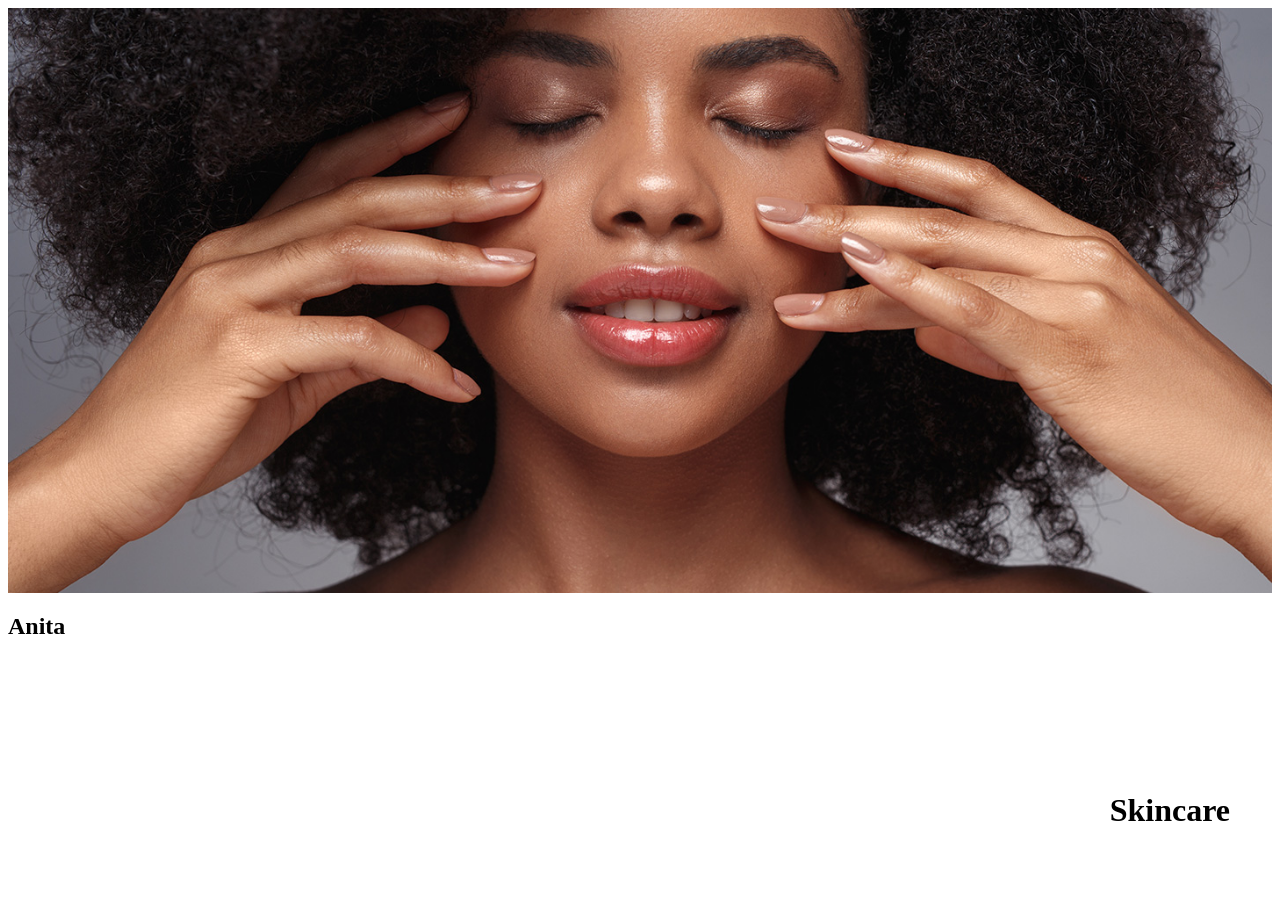
==== index.html @ 6d953e4b "first commit" ====
<!DOCTYPE html>
<html lang="en">
<head>
    <meta charset="UTF-8">
    <meta http-equiv="X-UA-Compatible" content="IE=edge">
    <meta name="viewport" content="width=device-width, initial-scale=1.0">
    <title>Anita's commerce</title>
    <link rel="stylesheet" href="styles.css">
</head>
<body>
  <img  class="body_img"src="body-pic.jpg"  alt="Black woman skin"> 
  <h1>Skincare</h1>
  <h2>Anita</h2>
</body>
</html>
---- styles.css ----
.body_img{
    display: block;
  margin-left: auto;
  margin-right: auto;
  width: 100%;
}
h1{
    position: absolute;
  bottom: 50px;
  right: 50px;
}
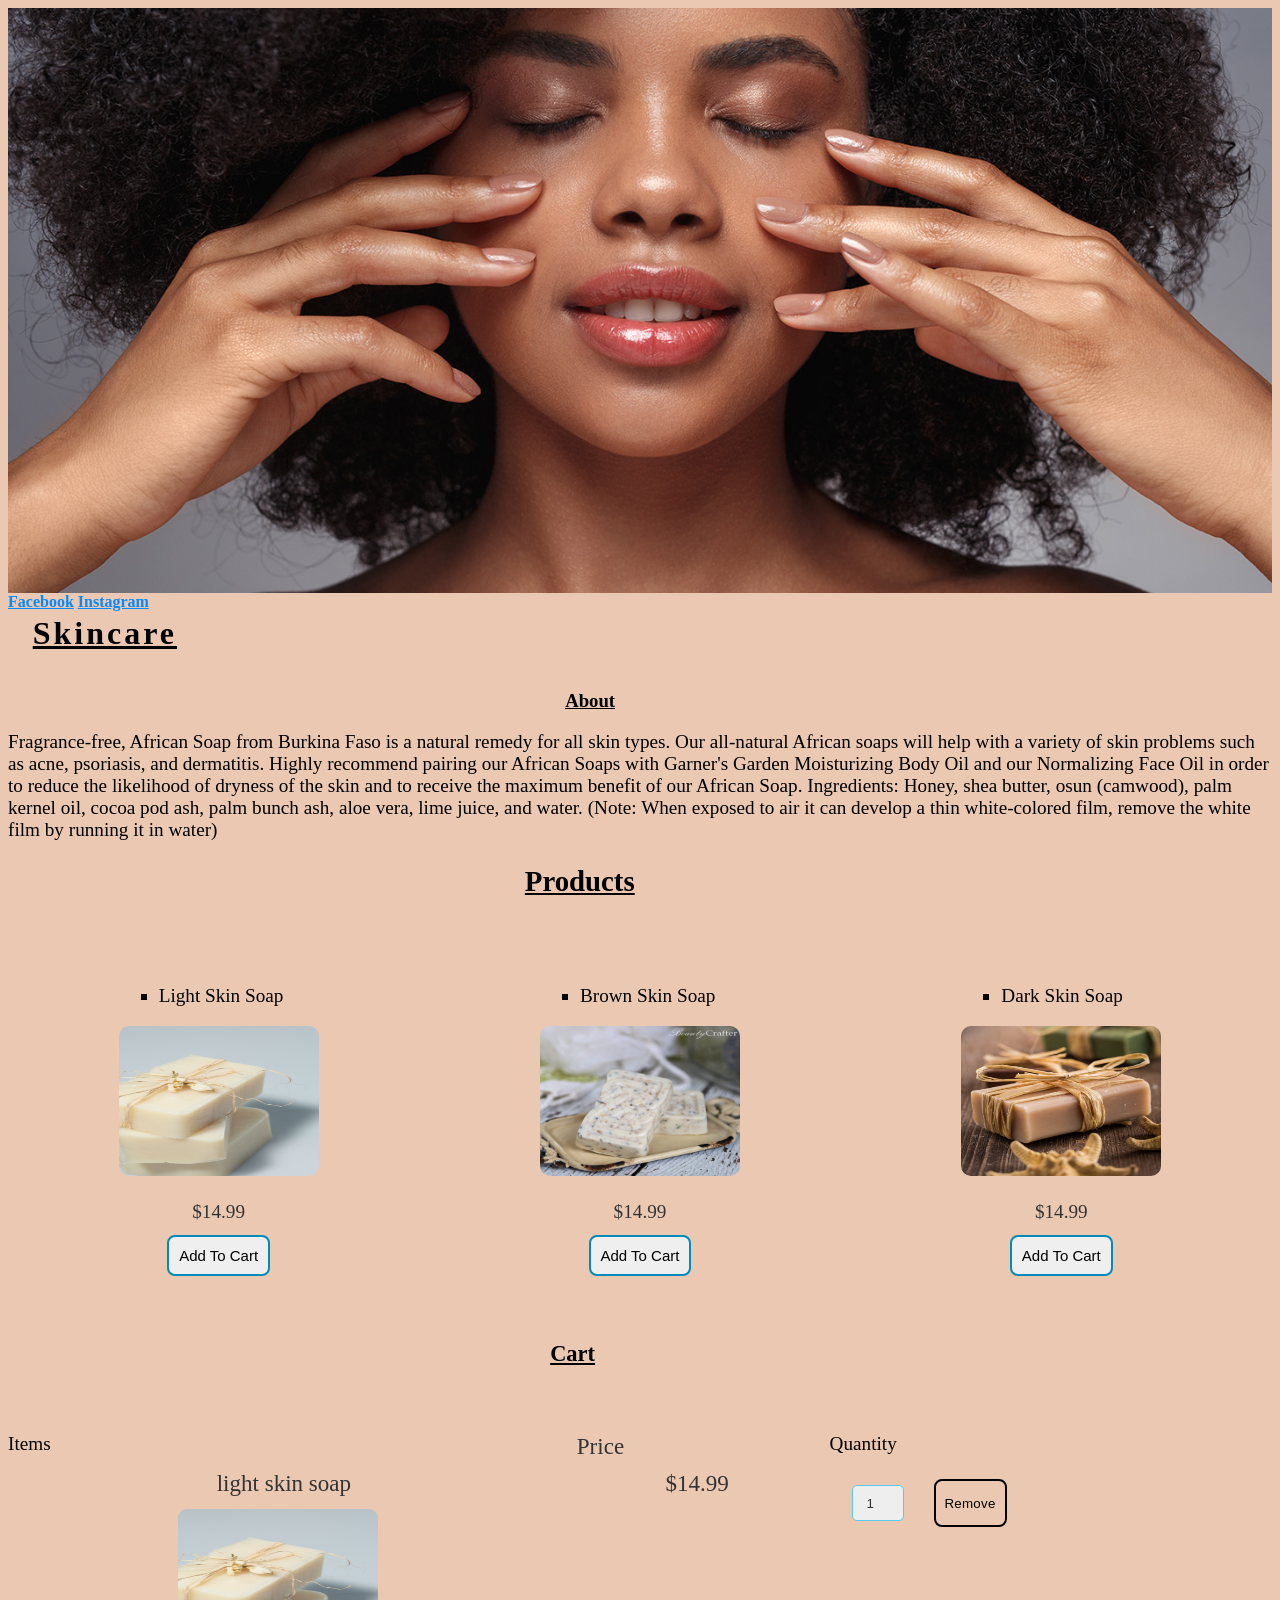
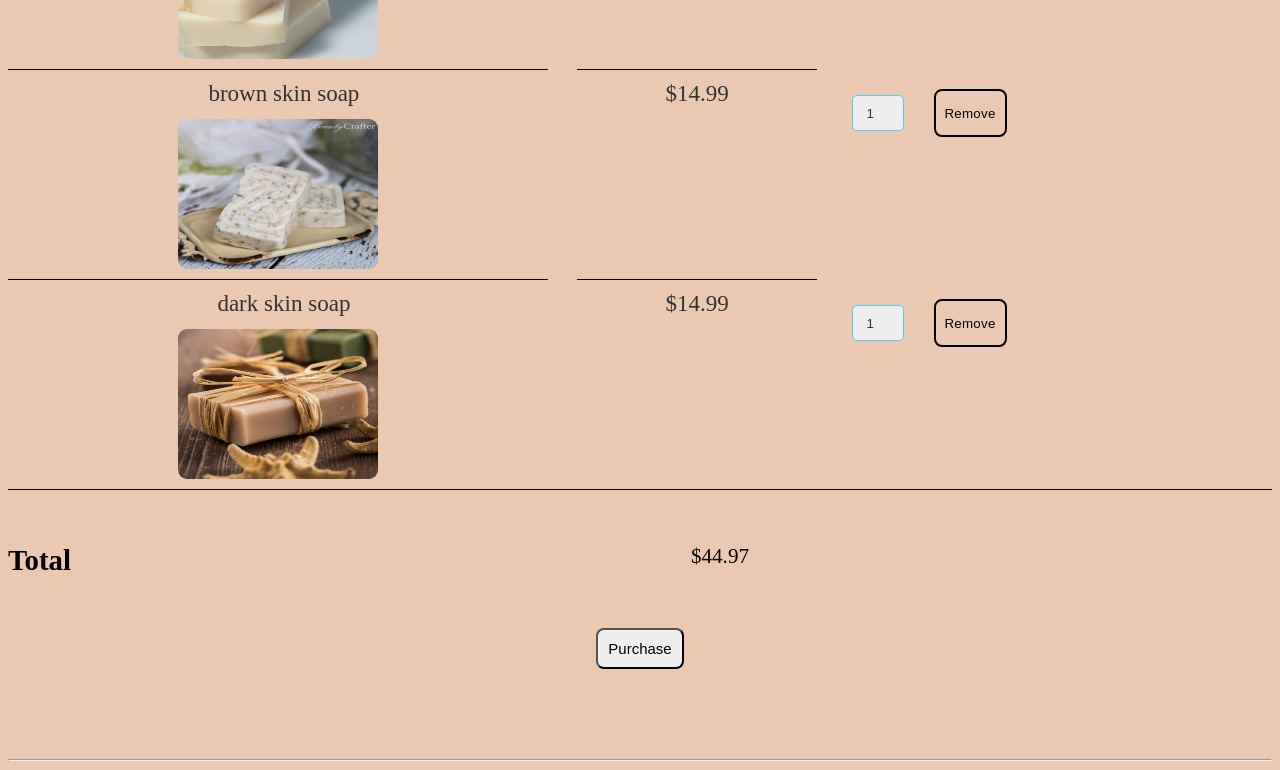
==== commit 19a8e47c: "complete" ====
--- a/index.html
+++ b/index.html
@@ -6,10 +6,147 @@
     <meta name="viewport" content="width=device-width, initial-scale=1.0">
     <title>Anita's commerce</title>
     <link rel="stylesheet" href="styles.css">
+  
+    <script src="store.js" async></script>
 </head>
 <body>
+ 
   <img  class="body_img"src="body-pic.jpg"  alt="Black woman skin"> 
+  <div class="medias">
+    
+  <a class="medias-links" href="https://www.facebook.com/anita.sidibe" target="_blank">Facebook</a> 
+  <a class="medias-links" href="https://www.instagram.com/anita_kadigue/" target="_blank">Instagram</a> 
+  </div>   
+</img>
+
+
   <h1>Skincare</h1>
-  <h2>Anita</h2>
+  <h3>About</h3>
+
+    <div class="about">
+    Fragrance-free, African  Soap from Burkina Faso is a natural remedy for all skin types. Our all-natural African  soaps will help with a variety of skin problems such as acne, psoriasis, and dermatitis. Highly recommend pairing our African Soaps with Garner's Garden Moisturizing Body Oil and our Normalizing Face Oil in order to reduce the likelihood of dryness of the skin and to receive the maximum benefit of our African  Soap.
+
+    Ingredients: Honey, shea butter, osun (camwood), palm kernel oil, cocoa pod ash, palm bunch ash, aloe vera, lime juice, and water.
+    (Note: When exposed to air it can develop a thin white-colored film, remove the white film by running it in water)
+    </span>
+ 
+  <div>
+    <!-- This section display Image + Name + Price + Add button -->
+
+    <section class="container content-section">
+      <h2 class="section header">Products</h2>
+      <br/>  <br/>
+      <div class="shop-items">
+       <div class="shop-item">
+        <ul class="ul">
+          <li>
+            <span class="shop-item-title"> Light Skin Soap</span>
+          </li>
+        </ul>
+         
+         <img class="shop-item-image" src="light-skin-soap.jpg">
+         <div class="shop-item-details">
+           <span class="shop-item-price">$14.99</span>
+           <button class="shop-item-button" type="button">Add To Cart</button>
+      <br>
+  </div>
+</div>
+
+  <div class="shop-item">
+    <ul class="ul">
+      <li>
+        <span class="shop-item-title">Brown Skin Soap</span>
+      </li>
+    </ul>
+     
+      <img class="shop-item-image" src="brown-skin-soap.jpg">
+      <div class="shop-item-details">
+        <span class="shop-item-price">$14.99</span>
+        <button class="shop-item-button" type="button">Add To Cart</button>
+      <br>
+    </div>
+  </div> 
+
+  <div class="shop-item">
+    <ul class="ul">
+      <li>
+        <span class="shop-item-title"> Dark Skin Soap </span>
+      </li>
+    </ul>
+     
+      <img class="shop-item-image" src="dark-skin-soap.jpg">
+    <div class="shop-item-details">
+      <span class="shop-item-price">$14.99</span>
+      <button class="shop-item-button" type="button">Add To Cart</button>
+</div>
+</div>
+</div>
+
+</section>
+<!-- This section will display the cart (Item + Price + Quantity) -->
+
+<section class="container content-section">
+  <h3 class="section-header">Cart</h3>
+  <br/>  <br/>
+  <div class="cart-row">
+    <span class="cart-item ">Items</span>
+    <span class="cart-price ">Price</span>
+    <span class="cart-quantity ">Quantity</span>
+</div>
+<div class="cart-items">
+ <div class="cart-row">
+   <div class="cart-item cart-column">
+    <span class="cart-item-title">light skin soap</span>
+     <img class="cart-item-image" src="light-skin-soap.jpg" width="100" height="100">
+  
+  </div>
+     <span class="cart-price cart-column">$14.99</span>
+     <div class="cart-quantity cart column">
+       <input class="cart-quantity-input" type="number" value="1">
+       <button class="btn btn-danger" type="button">Remove</button>
+      </div>
+    </div>
+     <div class="cart-row">
+      <div class="cart-item cart-column">
+        <span class="cart-item-title">brown skin soap</span>
+        <img class="cart-item-image" src="brown-skin-soap.jpg" width="100" height="100">
+        
+      </div>
+      <span class="cart-price cart-column">$14.99</span>
+      <div class="cart-quantity cart column">
+       <input class="cart-quantity-input" type="number" value="1">
+       <button class="btn btn-danger" type="button">Remove</button>
+       </div>
+     </div>
+    <div class="cart-row">
+     <div class="cart-item cart-column">
+      <span class="cart-item-title">dark skin soap</span>
+      <img class="cart-item-image" src="dark-skin-soap.jpg" width="100" height="100">
+     
+      </div>
+      <span class="cart-price cart-column">$14.99</span>
+      <div class="cart-quantity cart column">
+       <input class="cart-quantity-input" type="number" value="1">
+       <button class="btn btn-danger" type="button">Remove</button>
+       </div>
+     </div>
+    </div>
+ 
+    <br/>  <br/>
+<div class="cart-total">
+  <strong class="cart-total-title">Total</strong>
+  <br/>  <br/>
+  <span class="cart-total-price">$44.97</span>
+</div>
+  <div class="btn_container">
+    <button 
+class="btn-purchase" 
+type="button">
+Purchase
+    </button>
+  </div>
+</section>
+<hr>
+
 </body>
 </html>
--- a/styles.css
+++ b/styles.css
@@ -1,11 +1,247 @@
 .body_img{
-    display: block;
+display: block;
+margin-left: auto;
+margin-right: auto;
+width: 100%;
+}
+ body{
+  background-color:#ebc8b2;
+  font-weight: bold;
+  font-family: Georgia,  serif;
+ }
+
+ h1{
+ text-indent: 50px;
+  text-align: justify;
+  letter-spacing:3px;
+text-decoration: underline;
+/* position: absolute; */
+bottom: -4%;
+left: 46%;
+transform: translate(-2%, -46%);
+}
+.about{
+  font-family: ralewayMedium; sans-serif; 
+  font-weight: 400;
+  font-size: 1.2em;
+}
+h2, h3{
+  text-decoration: underline;
+  margin-right: auto;
   margin-left: auto;
-  margin-right: auto;
-  width: 100%;
-}
-h1{
-    position: absolute;
-  bottom: 50px;
-  right: 50px;
+  width:8em
+}
+ .shop-item-image{
+   height: 100px;
+   width: 100px;
+ }
+ .btn-purchase{
+   display: block;
+   margin:40px auto 80px auto;
+   font-size: 15px;
+   /* font-weight: bold; */
+   text-align: center;
+   /* margin: 4px 2px; */
+   cursor: pointer;
+   padding: 10px;
+   border-radius: 8px;
+ }
+ .cart-item-title{
+   color:#333;
+   margin-left: 5em;
+   font-size: 1.2em;
+ }
+ .btn-danger{
+   color: black;
+   height:48px;
+    background: none;
+    align-items: center;
+    padding: 0 24px 0 16px;
+   letter-spacing:.25px;
+    border-radius: 8px;
+    border: 2px solid black
+ }
+ .btn-danger:hover{
+  background-color:#bc5e00
+ }
+ /* .btn-danger:focus{
+ box-shadow:0 0 0 4px lighten(red,40%)
+ } */
+ .btn{
+   text-align: center;
+   vertical-align: middle;
+   padding:.67em .67em;
+   cursor: pointer;
+  
+ }
+ .btn-header:hover{
+   background:rgba(255, 255,255,.3)
+  
+ }
+ .shop-item-price{
+   flex-grow: 1;
+   color:#333
+ }
+ .shop-items{
+   display: flex;
+   /* flex-direction: column; */
+   flex-wrap: wrap;
+   justify-content: space-around
+ }
+ .cart-header{
+   font-weight: bold;
+   font-size:1.25em;
+   color:#333
+ }
+ .cart-row{
+   display: flex;
+ }
+ .cart-item{
+   width:45%;
+ }
+ .cart-total{
+  display: flex;
+    text-align: end;
+    margin-top: 10px;
+    margin-right: 10px;
+    padding-right: 680px;
+    flex-direction: row;
+  
+ }
+ .cart-total-price{
+   font-size:1.1em;
+   padding-left: 600px;
+ }
+ .cart-total-title{
+   font-weight: bold;
+   font-size: 1.5em;
+   color: black;
+   margin-right: 20px;
+   
+ }
+ .shop-item-image {
+  width: 200px;
+  height: 150px;
+   border-radius: 10px;
+}
+
+.shop-item-details {
+  display: flex;
+  flex-direction: column;
+  align-items: center;
+  padding: 20px;
+}
+
+.shop-item-price {
+  flex-grow: 1;
+  color: #333;
+  padding-bottom: 12px;
+}
+
+.shop-items {
+  display: flex;
+  flex-wrap: wrap;
+  justify-content: space-around;
+}
+
+.cart-header {
+  font-weight: bold;
+  font-size: 1.25em;
+  color: #333;
+}
+
+.cart-column {
+  display: flex;
+  flex-direction: column;
+  align-items: center;
+  border-bottom: 1px solid black;
+  margin-right: 1.5em;
+  padding-bottom: 10px;
+  margin-top: 10px;
+}
+
+.cart-row {
+  display: flex;
+}
+
+.cart-item {
+  width: 45%;
+}
+
+.cart-price {
+  width: 20%;
+  font-size: 1.2em;
+  color: #333;
+}
+
+.cart-quantity {
+  width: 35%;
+}
+
+.cart-item-title {
+  color: #333;
+  padding-bottom: 12px;
+  margin-left: .5em;
+  font-size: 1.2em;
+}
+
+.cart-item-image {
+  width: 200px;
+  height: 150px;
+  border-radius: 9px;
+}
+
+.cart-quantity-input {
+  height: 34px;
+  width: 50px;
+  border-radius: 5px;
+  border: 1px solid #56CCF2;
+  background-color: #eee;
+  color: #333;
+  padding: 0;
+  text-align: center;
+  font-size: 1.em;
+  margin-right: 25px;
+  margin-top: 25px;
+}
+.cart-row:last-child {
+  border-bottom: 1px solid black;
+}
+
+.cart-row:last-child .cart-column {
+  border: none;
+}
+.shop-item-button{
+  font-size: 15px;
+  text-align: center;
+  /* margin: 4px 2px; */
+  cursor: pointer;
+  padding: 10px;
+  border-radius: 8px;
+  border: 2px solid #008cba
+}
+
+.shop-item-button:hover{
+  background-color: #008cba;
+  color: white;
+  
+}
+
+.ul{
+  list-style-type: square;
+}
+
+.btn_container{
+  display: flex;
+}
+.medias-links{
+  color:hsl(208,100%,51%)
+}
+.medias-links:hover{
+color: hsl(199,99%,55%);
+}
+
+.body_img{
+  display: flex;
+ float:right
 }
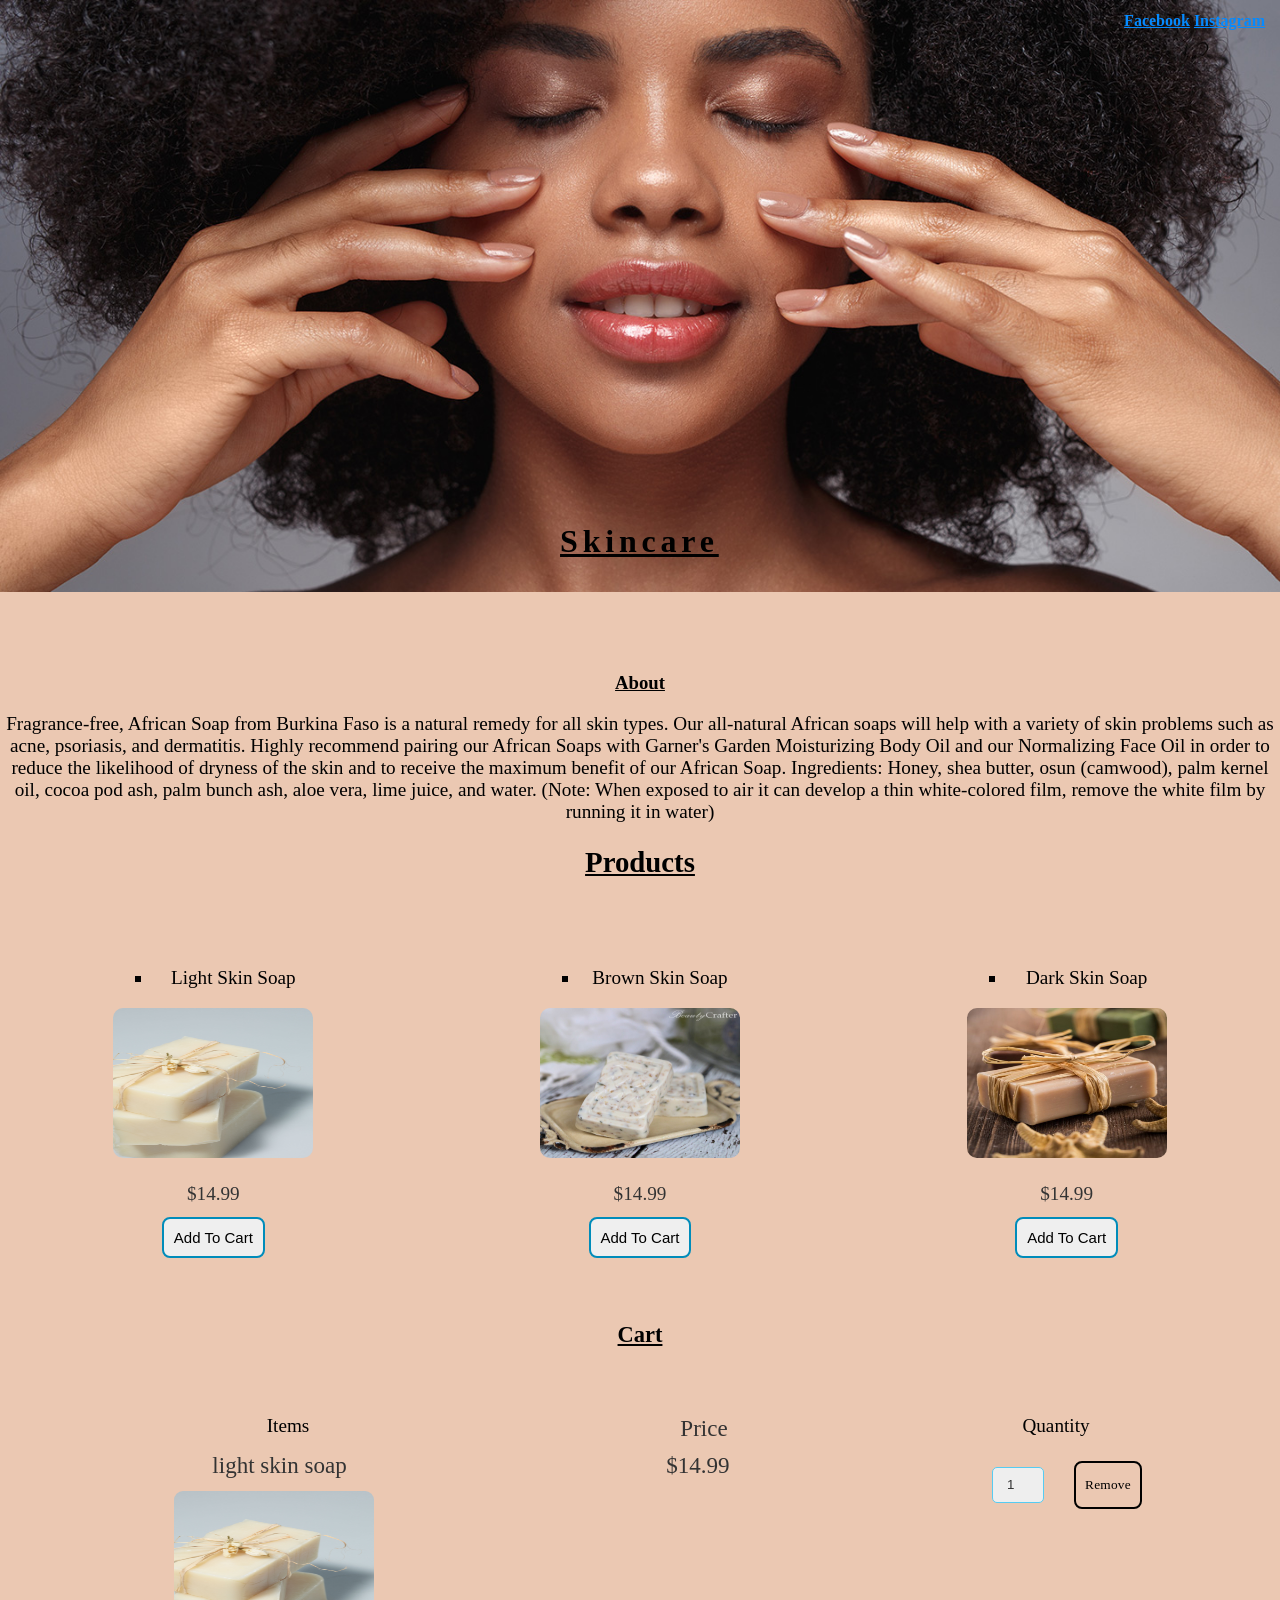
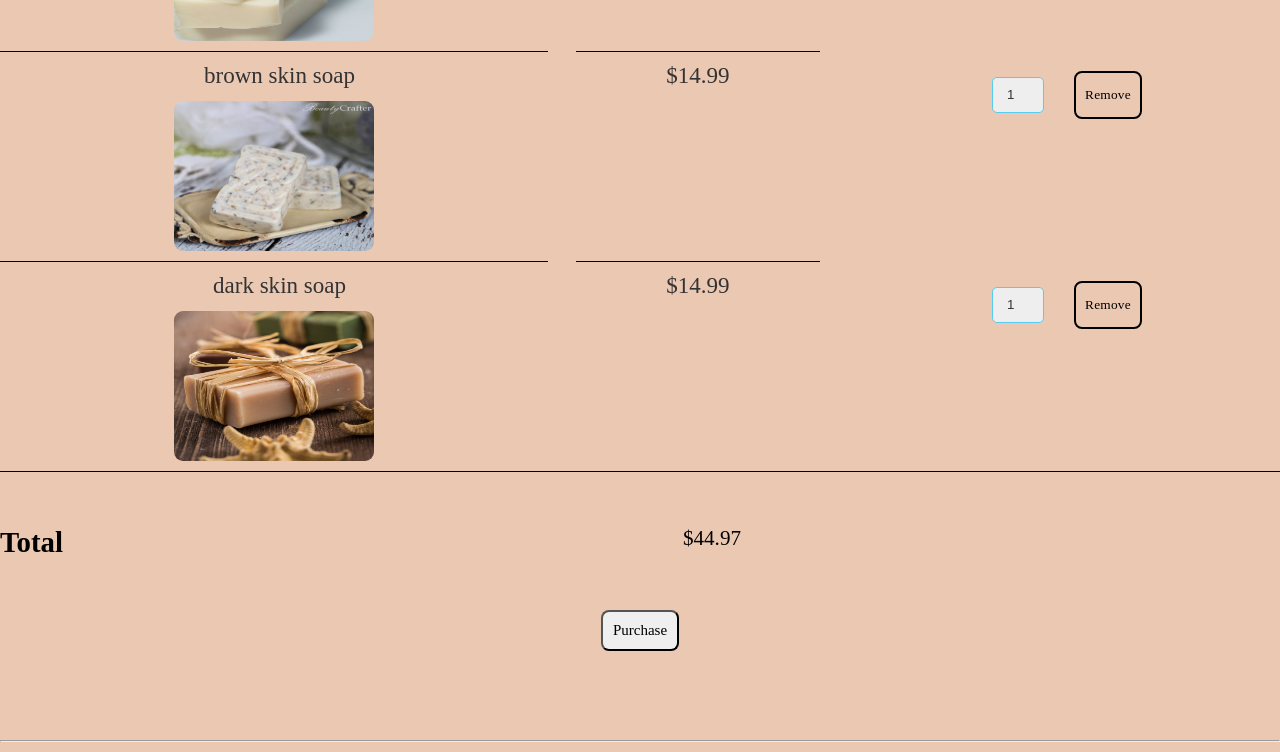
==== commit e077f685: "push" ====
--- a/index.html
+++ b/index.html
@@ -24,11 +24,17 @@
   <h3>About</h3>
 
     <div class="about">
-    Fragrance-free, African  Soap from Burkina Faso is a natural remedy for all skin types. Our all-natural African  soaps will help with a variety of skin problems such as acne, psoriasis, and dermatitis. Highly recommend pairing our African Soaps with Garner's Garden Moisturizing Body Oil and our Normalizing Face Oil in order to reduce the likelihood of dryness of the skin and to receive the maximum benefit of our African  Soap.
-
+      <div class="text">
+    Fragrance-free, African  Soap from Burkina Faso is a natural remedy for
+     all skin types. Our all-natural African  soaps will help with a variety 
+     of skin problems such as acne, psoriasis, and dermatitis. Highly recommend
+      pairing our African Soaps with Garner's Garden Moisturizing Body Oil and our
+     Normalizing Face Oil in order to reduce the likelihood of dryness of the skin and 
+     to receive the maximum benefit of our African  Soap.
     Ingredients: Honey, shea butter, osun (camwood), palm kernel oil, cocoa pod ash, palm bunch ash, aloe vera, lime juice, and water.
     (Note: When exposed to air it can develop a thin white-colored film, remove the white film by running it in water)
-    </span>
+    </div>
+  </span>
  
   <div>
     <!-- This section display Image + Name + Price + Add button -->
--- a/styles.css
+++ b/styles.css
@@ -1,41 +1,54 @@
 .body_img{
 display: block;
-margin-left: auto;
-margin-right: auto;
+/* margin-left: auto;
+margin-right: auto; */
 width: 100%;
+height: 50%;
 }
  body{
+  height:100%;
+  margin: 0;
   background-color:#ebc8b2;
   font-weight: bold;
-  font-family: Georgia,  serif;
+  font-family: Georgia, serif;
+  font-size:Italic;
  }
 
  h1{
+
  text-indent: 50px;
-  text-align: justify;
-  letter-spacing:3px;
+ text-align: center ;
+  letter-spacing:0.15em;
 text-decoration: underline;
 /* position: absolute; */
 bottom: -4%;
 left: 46%;
-transform: translate(-2%, -46%);
+transform: translate(-2%, -90px);
+}
+h1:hover{
+  color: #51361A;
 }
 .about{
-  font-family: ralewayMedium; sans-serif; 
+  text-align: center;
   font-weight: 400;
   font-size: 1.2em;
+}
+.text{
+  text-align: center;
 }
 h2, h3{
   text-decoration: underline;
   margin-right: auto;
   margin-left: auto;
-  width:8em
+  width:8em;
+  text-align: center ;
 }
  .shop-item-image{
    height: 100px;
    width: 100px;
  }
  .btn-purchase{
+  font-family: Georgia,  serif;
    display: block;
    margin:40px auto 80px auto;
    font-size: 15px;
@@ -46,12 +59,16 @@
    padding: 10px;
    border-radius: 8px;
  }
+ .btn-purchase:hover{
+  background-color:#6F4E37
+ }
  .cart-item-title{
    color:#333;
    margin-left: 5em;
    font-size: 1.2em;
  }
  .btn-danger{
+  font-family: Georgia,  serif;
    color: black;
    height:48px;
     background: none;
@@ -68,6 +85,7 @@
  box-shadow:0 0 0 4px lighten(red,40%)
  } */
  .btn{
+  font-family: Georgia,  serif;
    text-align: center;
    vertical-align: middle;
    padding:.67em .67em;
@@ -241,7 +259,9 @@
 color: hsl(199,99%,55%);
 }
 
-.body_img{
-  display: flex;
- float:right
+.medias{
+  position:absolute;
+  top:12px;
+  right:15px;
+  
 }
